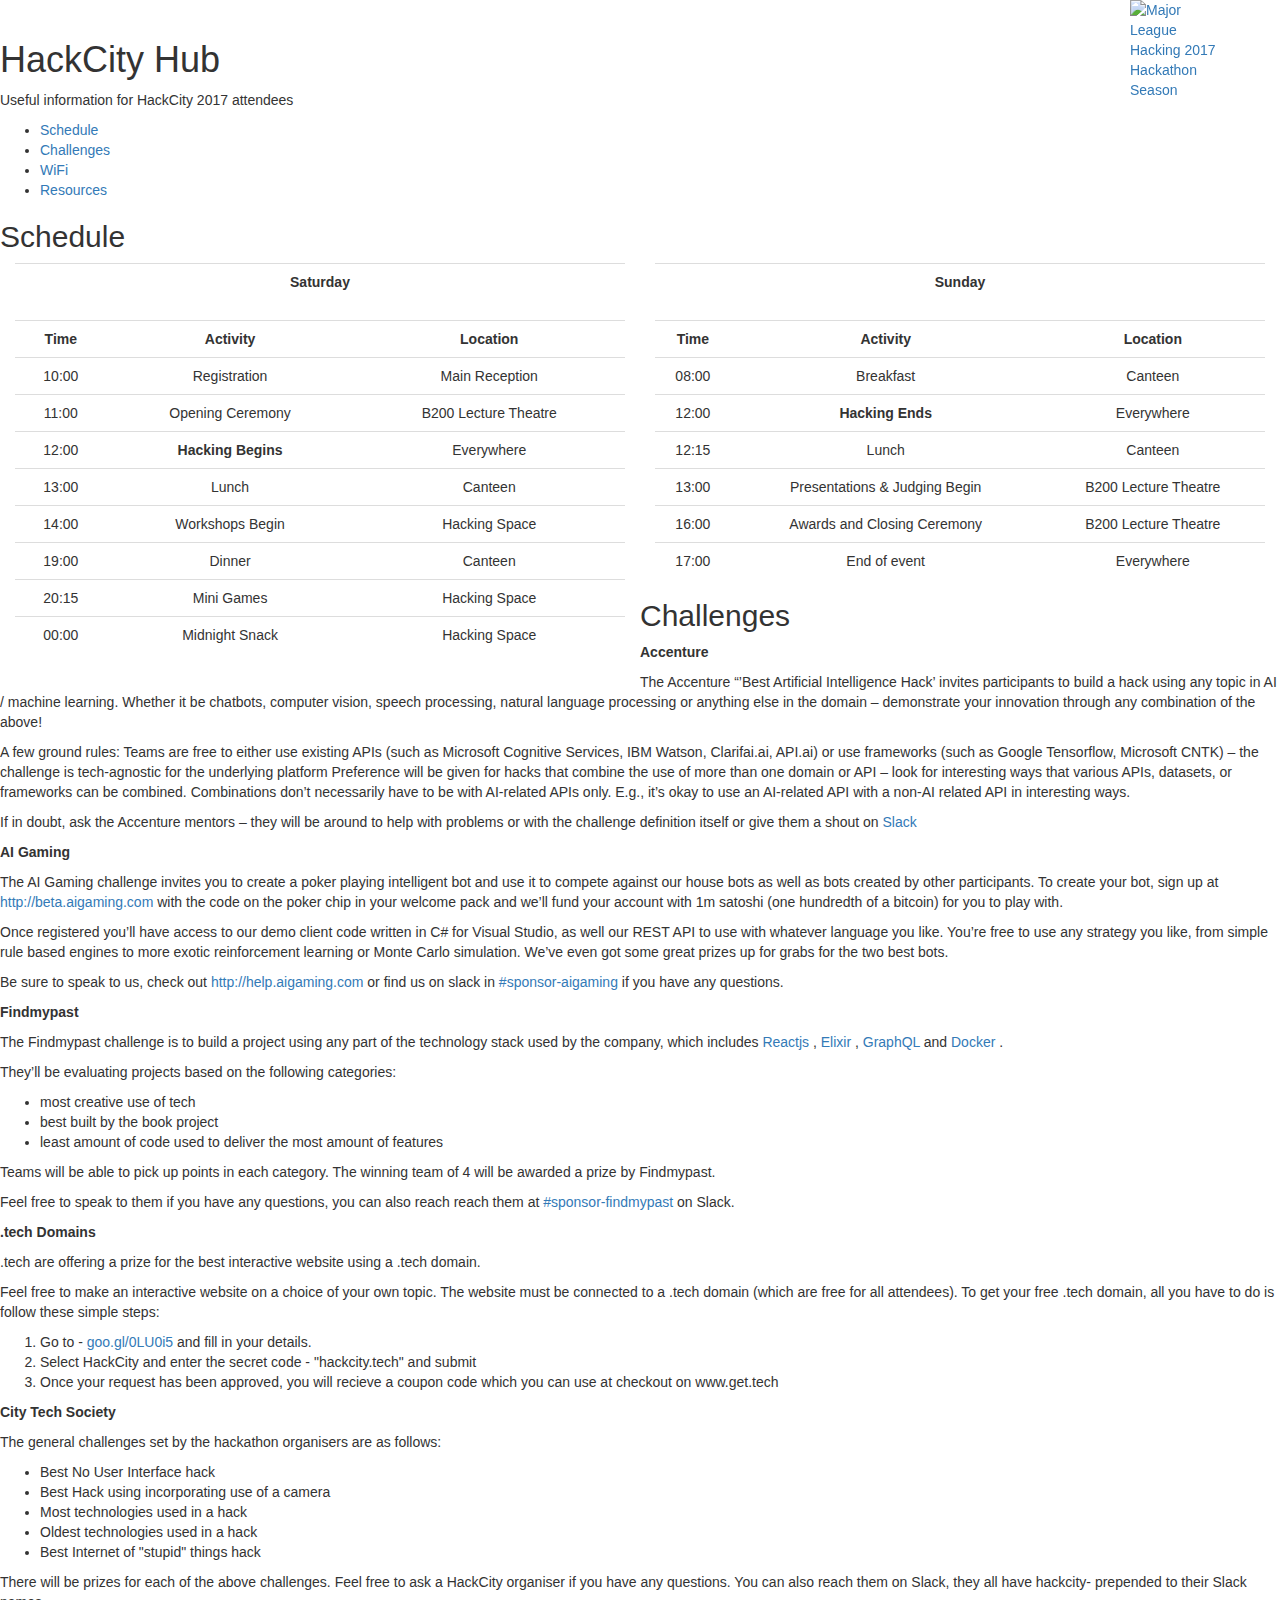
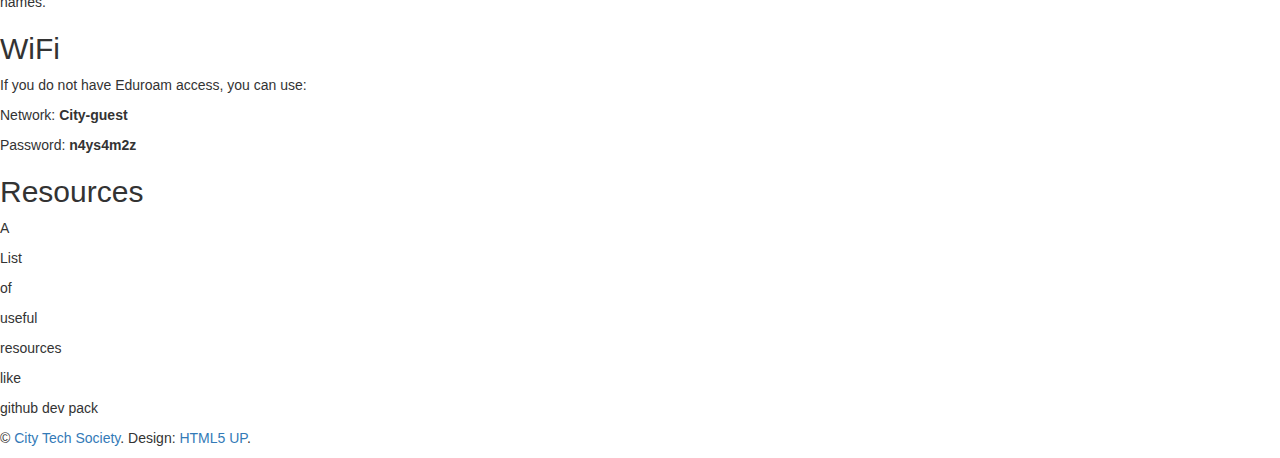
==== hub/index.html @ 6477b4df "Added Challenges." ====
<!DOCTYPE HTML>
<!--
	Stellar by HTML5 UP
	html5up.net | @ajlkn
	Free for personal and commercial use under the CCA 3.0 license (html5up.net/license)
-->
<html>
	<head>
		<title>Hub | HackCity 2017</title>
		<meta charset="utf-8" />
		<meta name="viewport" content="width=device-width, initial-scale=1" />

		<link rel="stylesheet" href="https://maxcdn.bootstrapcdn.com/bootstrap/3.3.7/css/bootstrap.min.css" integrity="sha384-BVYiiSIFeK1dGmJRAkycuHAHRg32OmUcww7on3RYdg4Va+PmSTsz/K68vbdEjh4u" crossorigin="anonymous">
		<script src="https://maxcdn.bootstrapcdn.com/bootstrap/3.3.7/js/bootstrap.min.js" integrity="sha384-Tc5IQib027qvyjSMfHjOMaLkfuWVxZxUPnCJA7l2mCWNIpG9mGCD8wGNIcPD7Txa" crossorigin="anonymous"></script>

		<!--[if lte IE 8]><script src="assets/js/ie/html5shiv.js"></script><![endif]-->
		<link rel="stylesheet" href="assets/css/main.css" />
		<!--[if lte IE 9]><link rel="stylesheet" href="assets/css/ie9.css" /><![endif]-->
		<!--[if lte IE 8]><link rel="stylesheet" href="assets/css/ie8.css" /><![endif]-->
		<!-- Latest compiled and minified CSS -->
</head>
	<body>
		<a id="mlh-trust-badge" style="display:block;max-width:100px;min-width:60px;position:fixed;right:50px;top:0;width:10%;z-index:10000" href="https://mlh.io/seasons/eu-2017/events?utm_source=eu-2017&utm_medium=TrustBadge&utm_campaign=eu-2017&utm_content=white" target="_blank"><img src="https://s3.amazonaws.com/logged-assets/trust-badge/2017/white.svg" alt="Major League Hacking 2017 Hackathon Season" style="width:100%"></a>
		<!-- Wrapper -->
			<div id="wrapper">

				<!-- Header -->
					<header id="header" class="alt">
						<span class="logo"><img style="width:150px;" src="images/hcLogo.png" alt="" /></span>
						<h1>HackCity Hub</h1>
						<p> Useful information for HackCity 2017 attendees </p>
					</header>

				<!-- Nav -->
					<nav id="nav">
						<ul>
							<li><a href="#schedule" class="active">Schedule</a></li>
							<li><a href="#challenges">Challenges</a></li>
							<li><a href="#wifi">WiFi</a></li>
							<li><a href="#resources">Resources</a></li>
						</ul>
					</nav>

				<!-- Main -->
					<div id="main">
						<!-- Introduction -->
							<section id="schedule" class="main special">
								<div class="spotlight">
									<div class="content">
										<header class="major">
											<h2>Schedule</h2>
										</header>

										<div class="">
											<div class="col-md-6 text-center">
												<table class="table">
													<tr>
														<th class="text-center"> Saturday </th>
													</tr>
												</table>
												<table class="table">
													<tr>
														<td><strong>Time</strong</td>
														<td><strong>Activity</strong></td>
														<td><strong>Location</strong></td>
													</tr>
													<tr>
														<td>10:00</td>
														<td>Registration</td>
														<td>Main Reception </td>
													</tr>
													<tr>
														<td>11:00</td>
														<td>Opening Ceremony</td>
														<td>B200 Lecture Theatre</td>
													</tr>
													<tr>
														<td>12:00</td>
														<td><strong>Hacking Begins</strong></td>
														<td>Everywhere</td>
													</tr>
													<tr>
														<td>13:00</td>
														<td>Lunch</td>
														<td>Canteen</td>
													</tr>
													<tr>
														<td>14:00</td>
														<td>Workshops Begin</td>
														<td>Hacking Space</td>
													</tr>
													<tr>
														<td>19:00</td>
														<td>Dinner</td>
														<td>Canteen</td>
													</tr>
													<tr>
														<td>20:15</td>
														<td>Mini Games</td>
														<td>Hacking Space</td>
													</tr>
													<tr>
														<td>00:00</td>
														<td>Midnight Snack</td>
														<td>Hacking Space</td>
													</tr>
												</table>
											</div>
											<div class="col-md-6 text-center">
												<table class="table">
													<tr>
														<th class="text-center"> Sunday </th>
													</tr>
												</table>
												<table class="table">
													<tr>
														<td><strong>Time</strong</td>
														<td><strong>Activity</strong></td>
														<td><strong>Location</strong></td>
													</tr>
													<tr>
														<td>08:00</td>
														<td>Breakfast</td>
														<td>Canteen</td>
													</tr>
													<tr>
														<td>12:00</td>
														<td><b>Hacking Ends</b></td>
														<td>Everywhere</td>
													</tr>
													<tr>
														<td>12:15</td>
														<td>Lunch</td>
														<td>Canteen</td>
													</tr>
													<tr>
														<td>13:00</td>
														<td>Presentations & Judging Begin</td>
														<td>B200 Lecture Theatre</td>
													</tr>
													<tr>
														<td>16:00</td>
														<td>Awards and Closing Ceremony</td>
														<td>B200 Lecture Theatre</td>
													</tr>
													<tr>
														<td>17:00</td>
														<td>End of event</td>
														<td>Everywhere</td>
													</tr>
												</table>
											</div>
										</div>
									</div>
								</div>
							</section>


							<section id="challenges" class="main special">
								<header class="major">
									<h2>Challenges</h2>

									<p style="text-align:left"> <b>Accenture</b></p>
									<p style="text-align:left"> The Accenture “’Best Artificial Intelligence Hack’ invites participants to build a hack using any topic in
										AI / machine learning. Whether it be chatbots, computer vision, speech processing, natural language processing or anything else in the domain
										– demonstrate your innovation through any combination of the above!</p>
									<p style="text-align:left"> A few ground rules: Teams are free to either use existing APIs (such as Microsoft Cognitive Services, IBM Watson, Clarifai.ai, API.ai)
									or use frameworks (such as Google Tensorflow, Microsoft CNTK) – the challenge is tech-agnostic for the underlying platform
									Preference will be given for hacks that combine the use of more than one domain or API – look for interesting ways that various APIs, datasets, or frameworks can be combined.
									Combinations don’t necessarily have to be with AI-related APIs only. E.g., it’s okay to use an AI-related API with a non-AI related API in interesting ways.</p>
									<p style="text-align:left"> If in doubt, ask the Accenture mentors – they will be around to help with problems or with the challenge definition itself
									or give them a shout on <a href="https://hackcity17.slack.com/messages/sponsor-accenture" target="_blank"> Slack </a> </p>

									<p style="text-align:left"> <b>AI Gaming</b></p>
									<p style="text-align:left"> The AI Gaming challenge invites you to create a poker playing intelligent bot and use it to compete against our house bots as
										well as bots created by other participants. To create your bot, sign up at <a href="http://beta.aigaming.com" target="_blank"> http://beta.aigaming.com </a> with
										the code on the poker chip in your welcome pack and we’ll fund your account with 1m satoshi (one hundredth of a bitcoin) for you to play with. </p>
									<p style="text-align:left"> Once registered you’ll have access to our demo client code written in C# for Visual Studio, as well our REST API to use with whatever
										language you like. You’re free to use any strategy you like, from simple rule based engines to more exotic reinforcement learning or Monte Carlo simulation.
										We’ve even got some great prizes up for grabs for the two best bots.</p>
									<p style="text-align:left"> Be sure to speak to us, check out <a href="http://help.aigaming.com" target="_blank"> http://help.aigaming.com </a> or find us on slack
										in <a href="https://hackcity17.slack.com/messages/sponsor-aigaming" target="_blank"> #sponsor-aigaming </a> if you have any questions.</p>



									<p style="text-align:left"> <b>Findmypast</b></p>
									<p style="text-align:left"> The Findmypast challenge is to build a project using any part of the technology stack used by the company, which includes
										 <a href="https://facebook.github.io/react/" target="_blank"> Reactjs </a>, <a href="http://elixir-lang.org/" target="_blank"> Elixir </a>,
										 <a href="http://graphql.org/" target="_blank"> GraphQL </a> and <a href="https://www.docker.com/" target="_blank"> Docker </a>.</p>
								 	<p style="text-align:left"> They’ll be evaluating projects based on the following categories:
										<ul>
											<li style="text-align:left"> most creative use of tech </li>
											<li style="text-align:left"> best built by the book project </li>
											<li style="text-align:left"> least amount of code used to deliver the most amount of features </li>
										</ul>
									</p>
									<p style="text-align:left"> Teams will be able to pick up points in each category. The winning team of 4 will be awarded a prize by Findmypast.</p>
									<p style="text-align:left"> Feel free to speak to them if you have any questions, you can also reach reach them at
										<a href="https://hackcity17.slack.com/messages/sponsor-findmypast" target="_blank"> #sponsor-findmypast</a> on Slack. </p>


									<p style="text-align:left"> <b>.tech Domains</b></p>
									<p style="text-align:left"> .tech are offering a prize for the best interactive website using a .tech domain. </p>
									<p style="text-align:left"> Feel free to make an interactive website on a choice of your own topic. The website must be connected to a
										.tech domain (which are free for all attendees). To get your free .tech domain, all you have to do is follow these simple steps: </p>
									<p>
										<ol>
											<li style="text-align:left"> Go to - <a href="https://goo.gl/0LU0i5" target="_blank"> goo.gl/0LU0i5 </a> and fill in your details. </li>
											<li style="text-align:left"> Select HackCity and enter the secret code - "hackcity.tech" and submit </li>
											<li style="text-align:left"> Once your request has been approved, you will recieve a coupon code which you can use at checkout on www.get.tech </li>
										</ol>
									</p>

									<p style="text-align:left"> <b>City Tech Society</b></p>
									<p style="text-align:left"> The general challenges set by the hackathon organisers are as follows:</p>
									<ul>
									<li style="text-align:left"> Best No User Interface hack</li>
									<li style="text-align:left"> Best Hack using incorporating use of a camera </li>
									<li style="text-align:left"> Most technologies used in a hack </li>
									<li style="text-align:left"> Oldest technologies used in a hack </li>
									<li style="text-align:left"> Best Internet of "stupid" things hack </li>
								</ul>

								<p style="text-align:left"> There will be prizes for each of the above challenges. Feel free to ask a HackCity organiser if you have any questions. You can also reach them on Slack, they all have hackcity- prepended to their Slack names. </p>
								</header>
							</section>

							<section id="wifi" class="main special">
								<header class="major">
									<h2>WiFi</h2>
									<p> If you do not have Eduroam access, you can use:</p>
									<p> Network: <b>City-guest</b> </p>
									<p> Password: <b>n4ys4m2z</b> </p>

							</section>

							<section id="resources" class="main special">
								<header class="major">
									<h2>Resources</h2>
									<p> A </p>
									<p> List </p>
									<p> of </p>
									<p> useful </p>
									<p> resources </p>
									<p> like </p>
									<p> github dev pack </p>
							</section>


							<!-- Sponsors Section -->
								<!-- <section id="sponsors" class="main special" style="background-color:#2E85C6">
									<header class="major">
										<h2 style="color:white">Sponsors</h2>
									</header>
									<div class="row">
										<div class="col-md-6 col-md-offset-3">
											<span class="image fit"><img src="images/sponsors/accenture-w.png" alt="" /></span>
										</div>
									</div>

									<div class="row">
										<div class="col-md-4">
											<span class="image fit"><img style="padding-top:20%" src="images/sponsors/fmp-white.png" alt="" /></span>
										</div>
										<div class="col-md-4">
											<span class="image fit"><img src="images/sponsors/gh.svg" alt="" /></span>
										</div>
										<div class="col-md-4">
											<span class="image fit"><img style="padding-top:25%" src="images/sponsors/aigaming.png" alt="" /></span>
										</div>
									</div>

									<div class="row">
										<div class="col-md-3">
											<span class="image fit"><img style="width:350px; height: auto;" src="images/sponsors/starling.png" alt="" /></span>
										</div>
										<div class="col-md-3 col-md-offset-2">
											<span class="image fit"><img style="width:250px; height: auto; margin-left:-50px;" src="images/sponsors/resinio.png" alt="" /></span>
										</div>
										<div class="col-md-3">
											<span class="image fit"><img style="width:200px; height: auto;" src="images/sponsors/tech.png" alt="" /></span>
										</div>
									</div>

									<div class="row">
										<div class="col-md-4 col-md-offset-2">
											<span class="image fit"><img style="width:150px; height: auto; margin-left:80px;" src="images/sponsors/compsci.png" alt="" /></span>
										</div>
										<div class="col-md-4">
											<span class="image fit"><img style="width:200px; height: auto; margin-left:50px;" src="images/sponsors/mlh.svg" alt="" /></span>
										</div>
									</div>
									<p style="color:white"> Interested in Sponsoring? Contact us. </p>

								</section> -->

					</div>

				<!-- Footer -->
					<footer id="footer" class="center">
						<p class="copyright">&copy; <a href="https://cityuni.tech" target="_blank"> City Tech Society</a>. Design: <a href="https://html5up.net">HTML5 UP</a>.</p>
					</footer>

			</div>

		<!-- Scripts -->
			<script src="assets/js/jquery.min.js"></script>
			<script src="assets/js/jquery.scrollex.min.js"></script>
			<script src="assets/js/jquery.scrolly.min.js"></script>
			<script src="assets/js/skel.min.js"></script>
			<script src="assets/js/util.js"></script>
			<!--[if lte IE 8]><script src="assets/js/ie/respond.min.js"></script><![endif]-->
			<script src="assets/js/main.js"></script>

	</body>
</html>
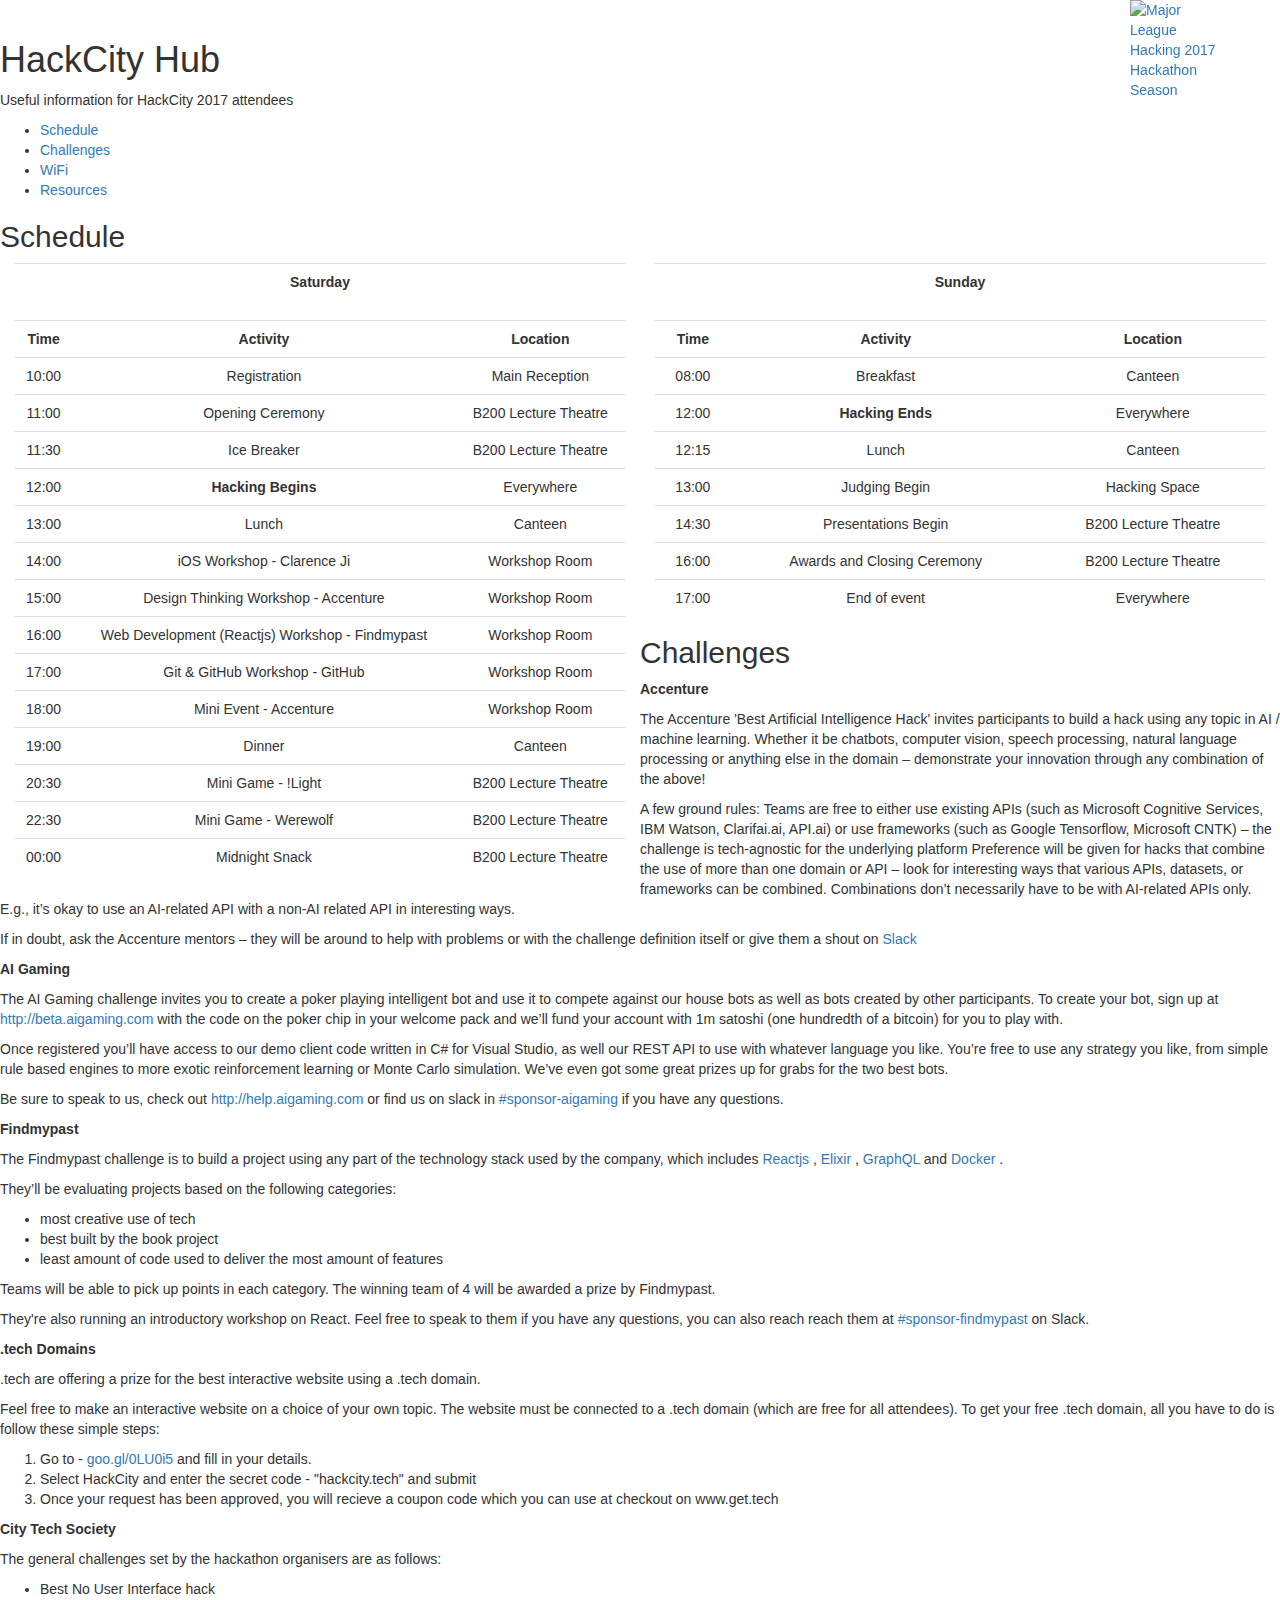
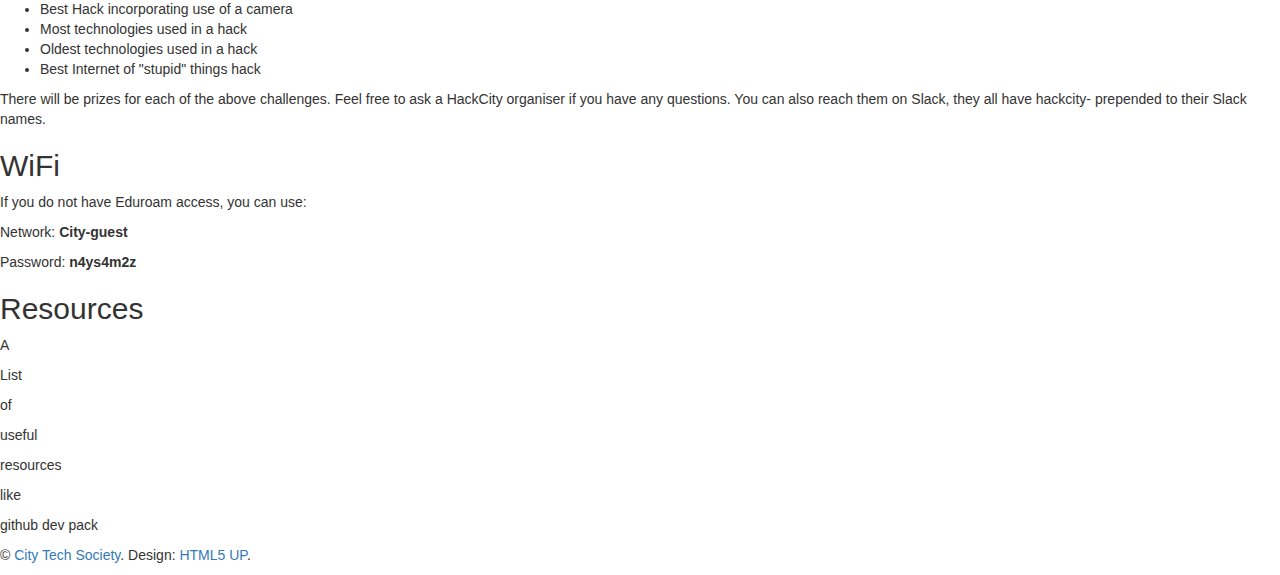
==== commit 359bef64: "Updated hub schedule." ====
--- a/hub/index.html
+++ b/hub/index.html
@@ -75,6 +75,11 @@
 														<td>B200 Lecture Theatre</td>
 													</tr>
 													<tr>
+														<td>11:30</td>
+														<td>Ice Breaker</td>
+														<td>B200 Lecture Theatre</td>
+													</tr>
+													<tr>
 														<td>12:00</td>
 														<td><strong>Hacking Begins</strong></td>
 														<td>Everywhere</td>
@@ -86,8 +91,28 @@
 													</tr>
 													<tr>
 														<td>14:00</td>
-														<td>Workshops Begin</td>
-														<td>Hacking Space</td>
+														<td>iOS Workshop - Clarence Ji</td>
+														<td>Workshop Room</td>
+													</tr>
+													<tr>
+														<td>15:00</td>
+														<td>Design Thinking Workshop - Accenture</td>
+														<td>Workshop Room</td>
+													</tr>
+													<tr>
+														<td>16:00</td>
+														<td>Web Development (Reactjs) Workshop - Findmypast</td>
+														<td>Workshop Room</td>
+													</tr>
+													<tr>
+														<td>17:00</td>
+														<td>Git & GitHub Workshop - GitHub</td>
+														<td>Workshop Room</td>
+													</tr>
+													<tr>
+														<td>18:00</td>
+														<td>Mini Event - Accenture</td>
+														<td>Workshop Room</td>
 													</tr>
 													<tr>
 														<td>19:00</td>
@@ -95,14 +120,19 @@
 														<td>Canteen</td>
 													</tr>
 													<tr>
-														<td>20:15</td>
-														<td>Mini Games</td>
-														<td>Hacking Space</td>
+														<td>20:30</td>
+														<td>Mini Game - !Light</td>
+														<td>B200 Lecture Theatre</td>
+													</tr>
+													<tr>
+														<td>22:30</td>
+														<td>Mini Game - Werewolf</td>
+														<td>B200 Lecture Theatre</td>
 													</tr>
 													<tr>
 														<td>00:00</td>
 														<td>Midnight Snack</td>
-														<td>Hacking Space</td>
+														<td>B200 Lecture Theatre</td>
 													</tr>
 												</table>
 											</div>
@@ -135,7 +165,12 @@
 													</tr>
 													<tr>
 														<td>13:00</td>
-														<td>Presentations & Judging Begin</td>
+														<td>Judging Begin</td>
+														<td>Hacking Space</td>
+													</tr>
+													<tr>
+														<td>14:30</td>
+														<td>Presentations Begin</td>
 														<td>B200 Lecture Theatre</td>
 													</tr>
 													<tr>
@@ -161,7 +196,7 @@
 									<h2>Challenges</h2>
 
 									<p style="text-align:left"> <b>Accenture</b></p>
-									<p style="text-align:left"> The Accenture “’Best Artificial Intelligence Hack’ invites participants to build a hack using any topic in
+									<p style="text-align:left"> The Accenture 'Best Artificial Intelligence Hack' invites participants to build a hack using any topic in
 										AI / machine learning. Whether it be chatbots, computer vision, speech processing, natural language processing or anything else in the domain
 										– demonstrate your innovation through any combination of the above!</p>
 									<p style="text-align:left"> A few ground rules: Teams are free to either use existing APIs (such as Microsoft Cognitive Services, IBM Watson, Clarifai.ai, API.ai)
@@ -195,7 +230,7 @@
 										</ul>
 									</p>
 									<p style="text-align:left"> Teams will be able to pick up points in each category. The winning team of 4 will be awarded a prize by Findmypast.</p>
-									<p style="text-align:left"> Feel free to speak to them if you have any questions, you can also reach reach them at
+									<p style="text-align:left"> They're also running an introductory workshop on React. Feel free to speak to them if you have any questions, you can also reach reach them at
 										<a href="https://hackcity17.slack.com/messages/sponsor-findmypast" target="_blank"> #sponsor-findmypast</a> on Slack. </p>
 
 
@@ -215,7 +250,7 @@
 									<p style="text-align:left"> The general challenges set by the hackathon organisers are as follows:</p>
 									<ul>
 									<li style="text-align:left"> Best No User Interface hack</li>
-									<li style="text-align:left"> Best Hack using incorporating use of a camera </li>
+									<li style="text-align:left"> Best Hack incorporating use of a camera </li>
 									<li style="text-align:left"> Most technologies used in a hack </li>
 									<li style="text-align:left"> Oldest technologies used in a hack </li>
 									<li style="text-align:left"> Best Internet of "stupid" things hack </li>
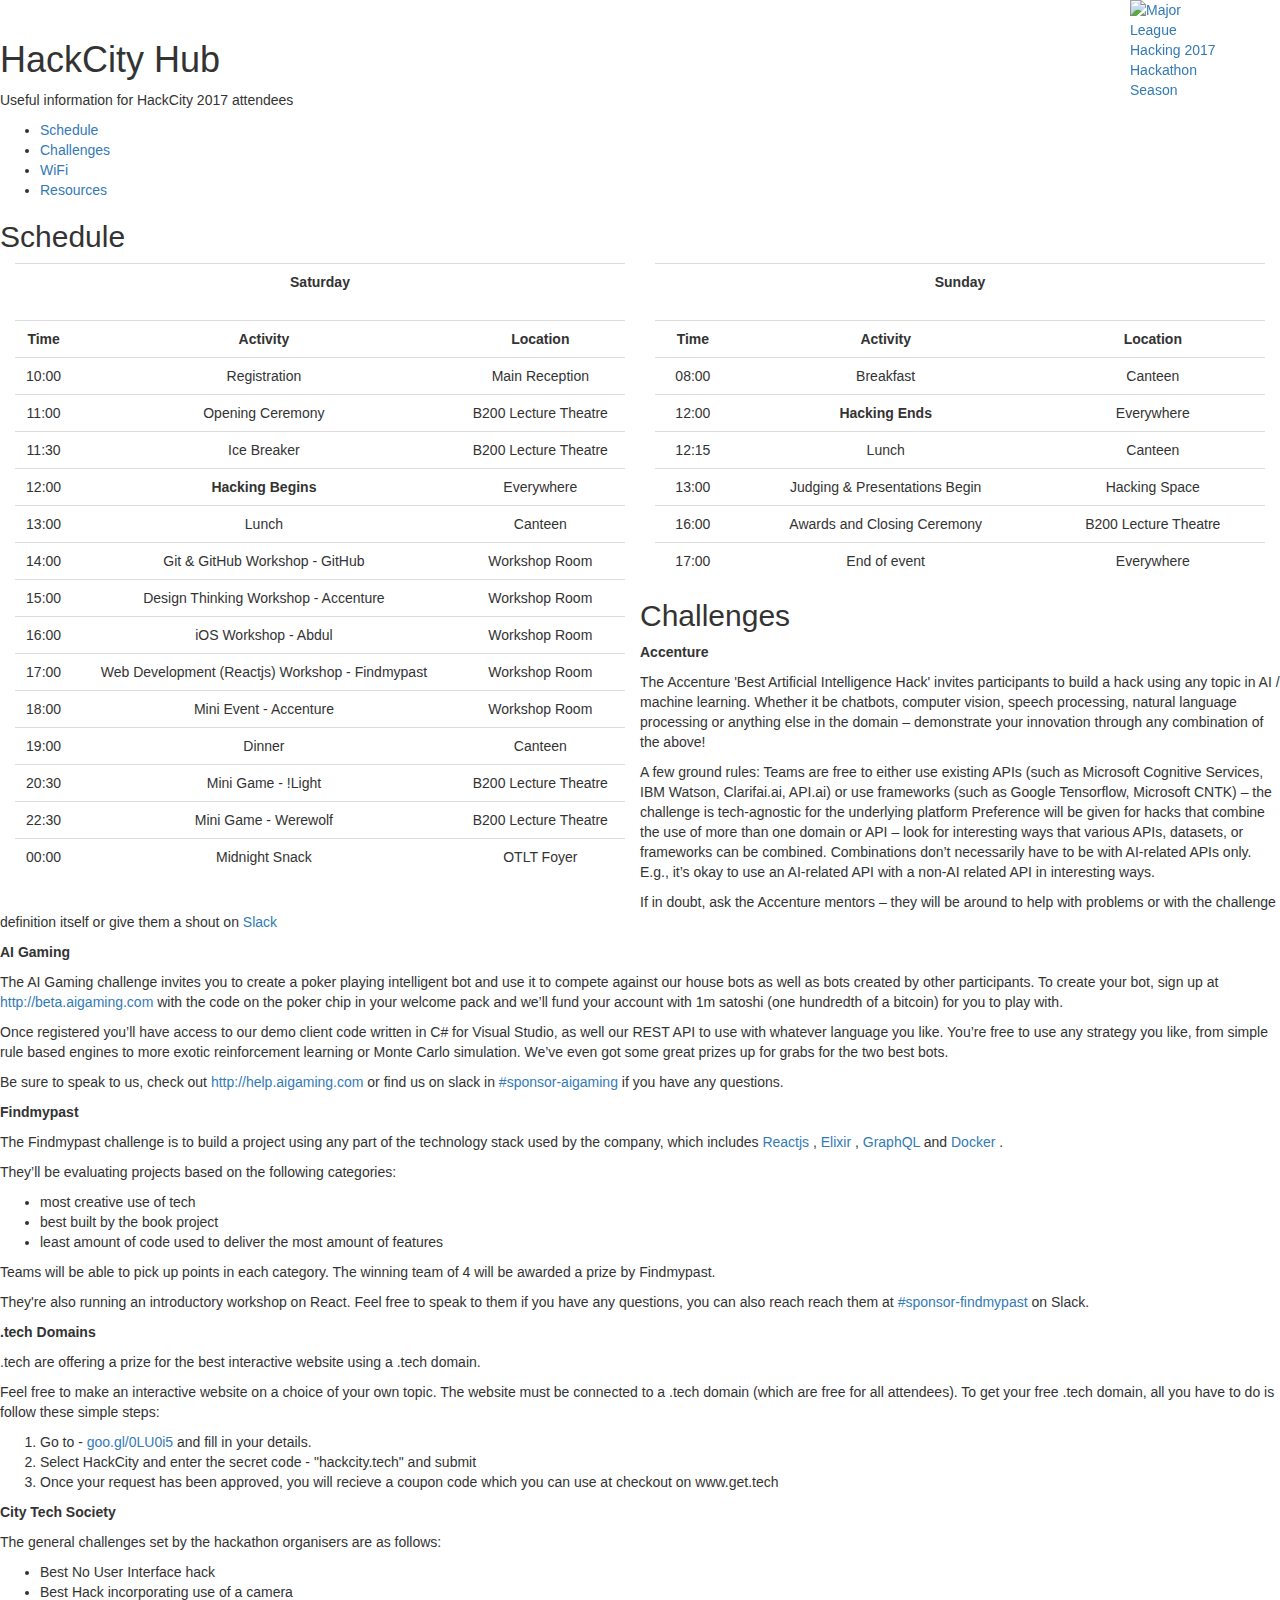
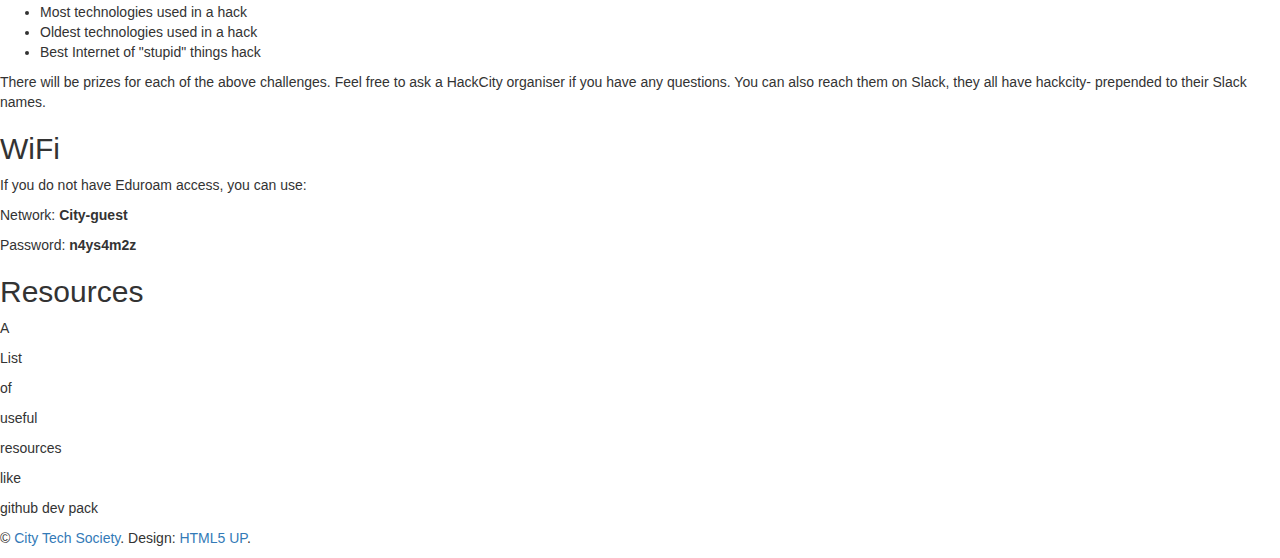
==== commit 2b0c07ad: "swapped workshops." ====
--- a/hub/index.html
+++ b/hub/index.html
@@ -91,7 +91,7 @@
 													</tr>
 													<tr>
 														<td>14:00</td>
-														<td>iOS Workshop - Clarence Ji</td>
+														<td>Git & GitHub Workshop - GitHub</td>
 														<td>Workshop Room</td>
 													</tr>
 													<tr>
@@ -101,12 +101,12 @@
 													</tr>
 													<tr>
 														<td>16:00</td>
+														<td>iOS Workshop - Abdul</td>
+														<td>Workshop Room</td>
+													</tr>
+													<tr>
+														<td>17:00</td>
 														<td>Web Development (Reactjs) Workshop - Findmypast</td>
-														<td>Workshop Room</td>
-													</tr>
-													<tr>
-														<td>17:00</td>
-														<td>Git & GitHub Workshop - GitHub</td>
 														<td>Workshop Room</td>
 													</tr>
 													<tr>
@@ -132,7 +132,7 @@
 													<tr>
 														<td>00:00</td>
 														<td>Midnight Snack</td>
-														<td>B200 Lecture Theatre</td>
+														<td>OTLT Foyer</td>
 													</tr>
 												</table>
 											</div>
@@ -165,13 +165,8 @@
 													</tr>
 													<tr>
 														<td>13:00</td>
-														<td>Judging Begin</td>
+														<td>Judging & Presentations Begin</td>
 														<td>Hacking Space</td>
-													</tr>
-													<tr>
-														<td>14:30</td>
-														<td>Presentations Begin</td>
-														<td>B200 Lecture Theatre</td>
 													</tr>
 													<tr>
 														<td>16:00</td>
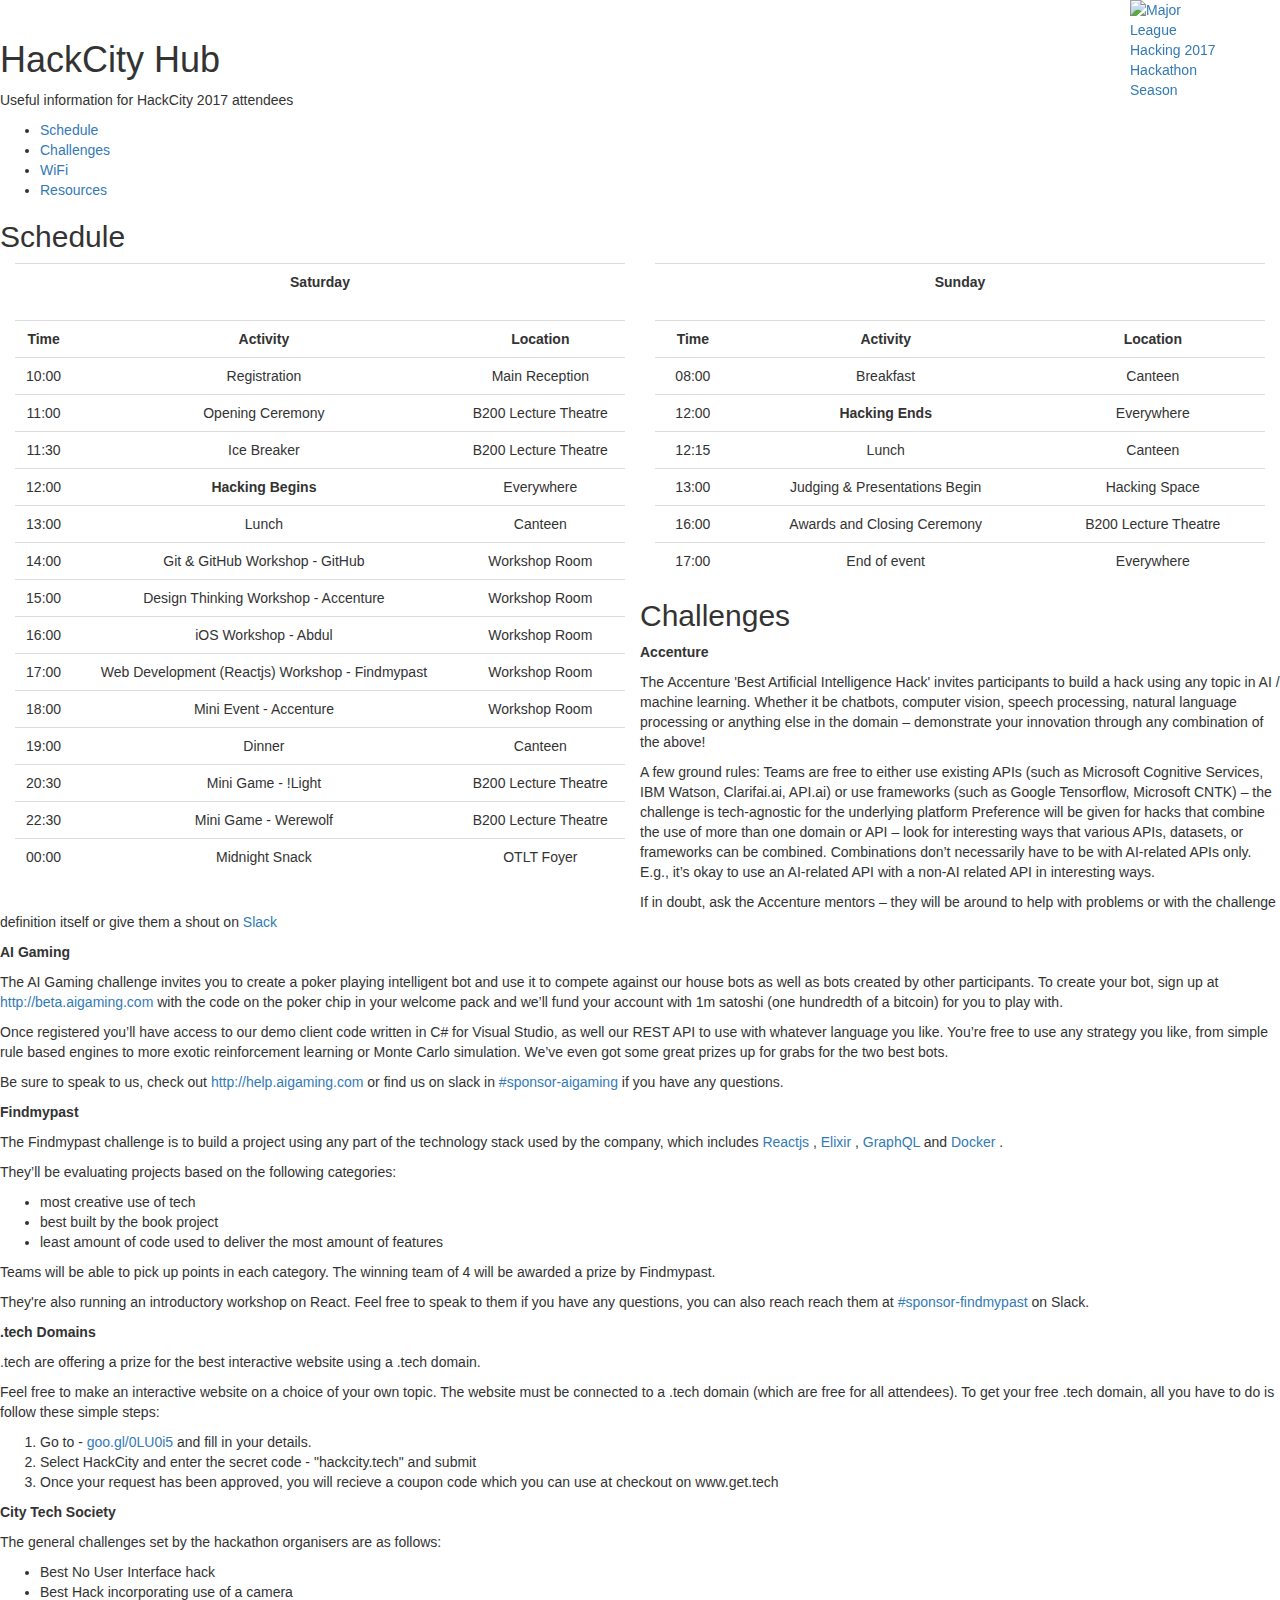
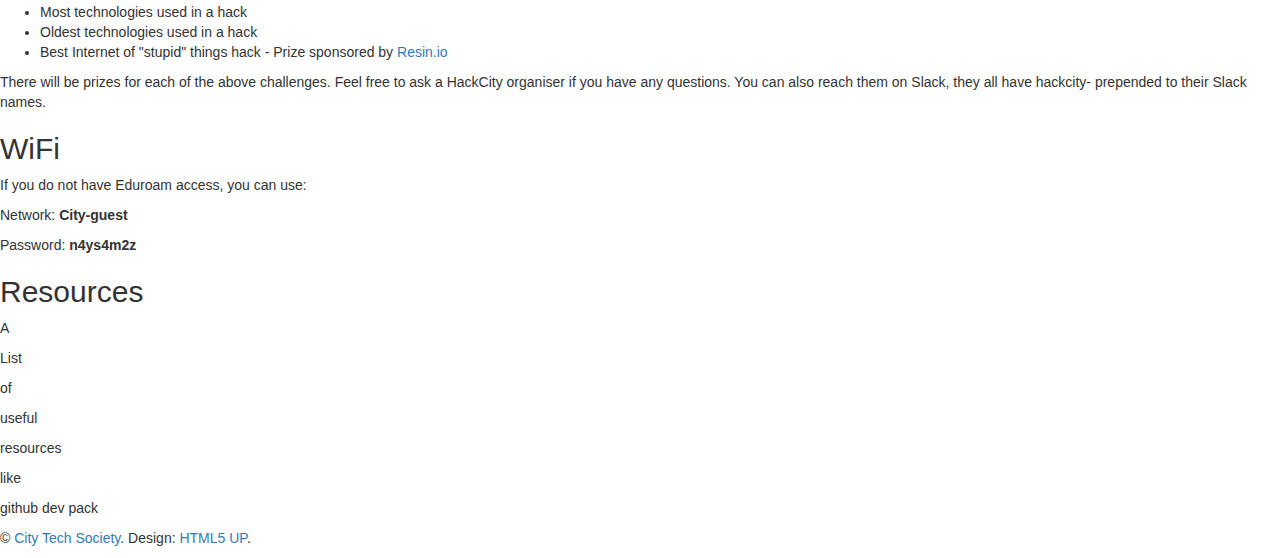
==== commit b968bfdc: "iot prize sponsored by resin." ====
--- a/hub/index.html
+++ b/hub/index.html
@@ -248,7 +248,7 @@
 									<li style="text-align:left"> Best Hack incorporating use of a camera </li>
 									<li style="text-align:left"> Most technologies used in a hack </li>
 									<li style="text-align:left"> Oldest technologies used in a hack </li>
-									<li style="text-align:left"> Best Internet of "stupid" things hack </li>
+									<li style="text-align:left"> Best Internet of "stupid" things hack - Prize sponsored by <a href="https://hackcity17.slack.com/messages/sponsor-resinio" target="_blank">Resin.io</a> </li>
 								</ul>
 
 								<p style="text-align:left"> There will be prizes for each of the above challenges. Feel free to ask a HackCity organiser if you have any questions. You can also reach them on Slack, they all have hackcity- prepended to their Slack names. </p>
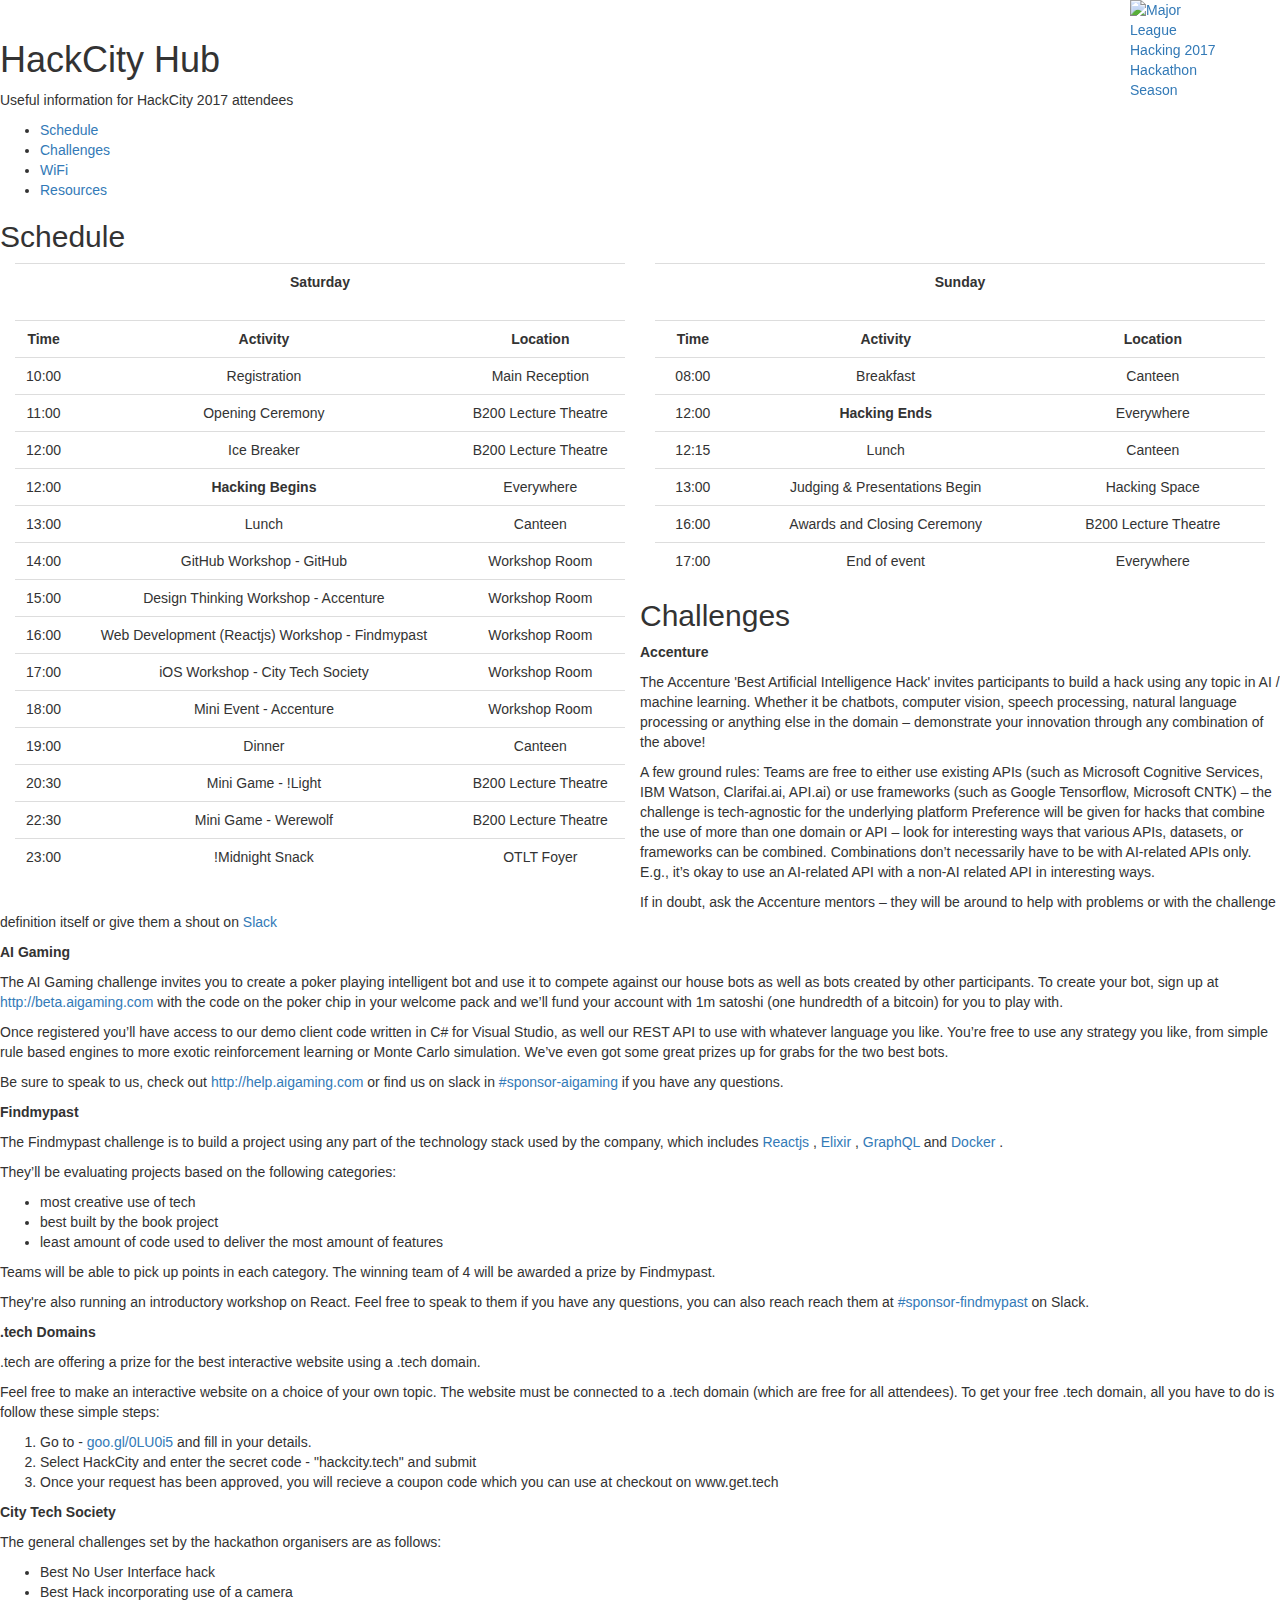
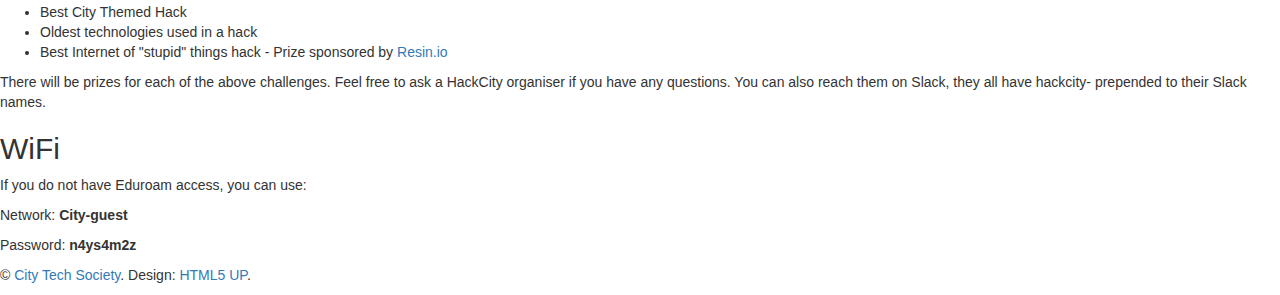
==== commit 3760291e: "Update index.html" ====
--- a/hub/index.html
+++ b/hub/index.html
@@ -75,7 +75,7 @@
 														<td>B200 Lecture Theatre</td>
 													</tr>
 													<tr>
-														<td>11:30</td>
+														<td>12:00</td>
 														<td>Ice Breaker</td>
 														<td>B200 Lecture Theatre</td>
 													</tr>
@@ -91,7 +91,7 @@
 													</tr>
 													<tr>
 														<td>14:00</td>
-														<td>Git & GitHub Workshop - GitHub</td>
+														<td>GitHub Workshop - GitHub</td>
 														<td>Workshop Room</td>
 													</tr>
 													<tr>
@@ -101,12 +101,12 @@
 													</tr>
 													<tr>
 														<td>16:00</td>
-														<td>iOS Workshop - Abdul</td>
+														<td>Web Development (Reactjs) Workshop - Findmypast</td>
 														<td>Workshop Room</td>
 													</tr>
 													<tr>
 														<td>17:00</td>
-														<td>Web Development (Reactjs) Workshop - Findmypast</td>
+														<td>iOS Workshop - City Tech Society</td>
 														<td>Workshop Room</td>
 													</tr>
 													<tr>
@@ -130,8 +130,8 @@
 														<td>B200 Lecture Theatre</td>
 													</tr>
 													<tr>
-														<td>00:00</td>
-														<td>Midnight Snack</td>
+														<td>23:00</td>
+														<td>!Midnight Snack</td>
 														<td>OTLT Foyer</td>
 													</tr>
 												</table>
@@ -246,7 +246,7 @@
 									<ul>
 									<li style="text-align:left"> Best No User Interface hack</li>
 									<li style="text-align:left"> Best Hack incorporating use of a camera </li>
-									<li style="text-align:left"> Most technologies used in a hack </li>
+									<li style="text-align:left"> Best City Themed Hack </li>
 									<li style="text-align:left"> Oldest technologies used in a hack </li>
 									<li style="text-align:left"> Best Internet of "stupid" things hack - Prize sponsored by <a href="https://hackcity17.slack.com/messages/sponsor-resinio" target="_blank">Resin.io</a> </li>
 								</ul>
@@ -264,7 +264,7 @@
 
 							</section>
 
-							<section id="resources" class="main special">
+							<!-- <section id="resources" class="main special">
 								<header class="major">
 									<h2>Resources</h2>
 									<p> A </p>
@@ -274,7 +274,7 @@
 									<p> resources </p>
 									<p> like </p>
 									<p> github dev pack </p>
-							</section>
+							</section> -->
 
 
 							<!-- Sponsors Section -->
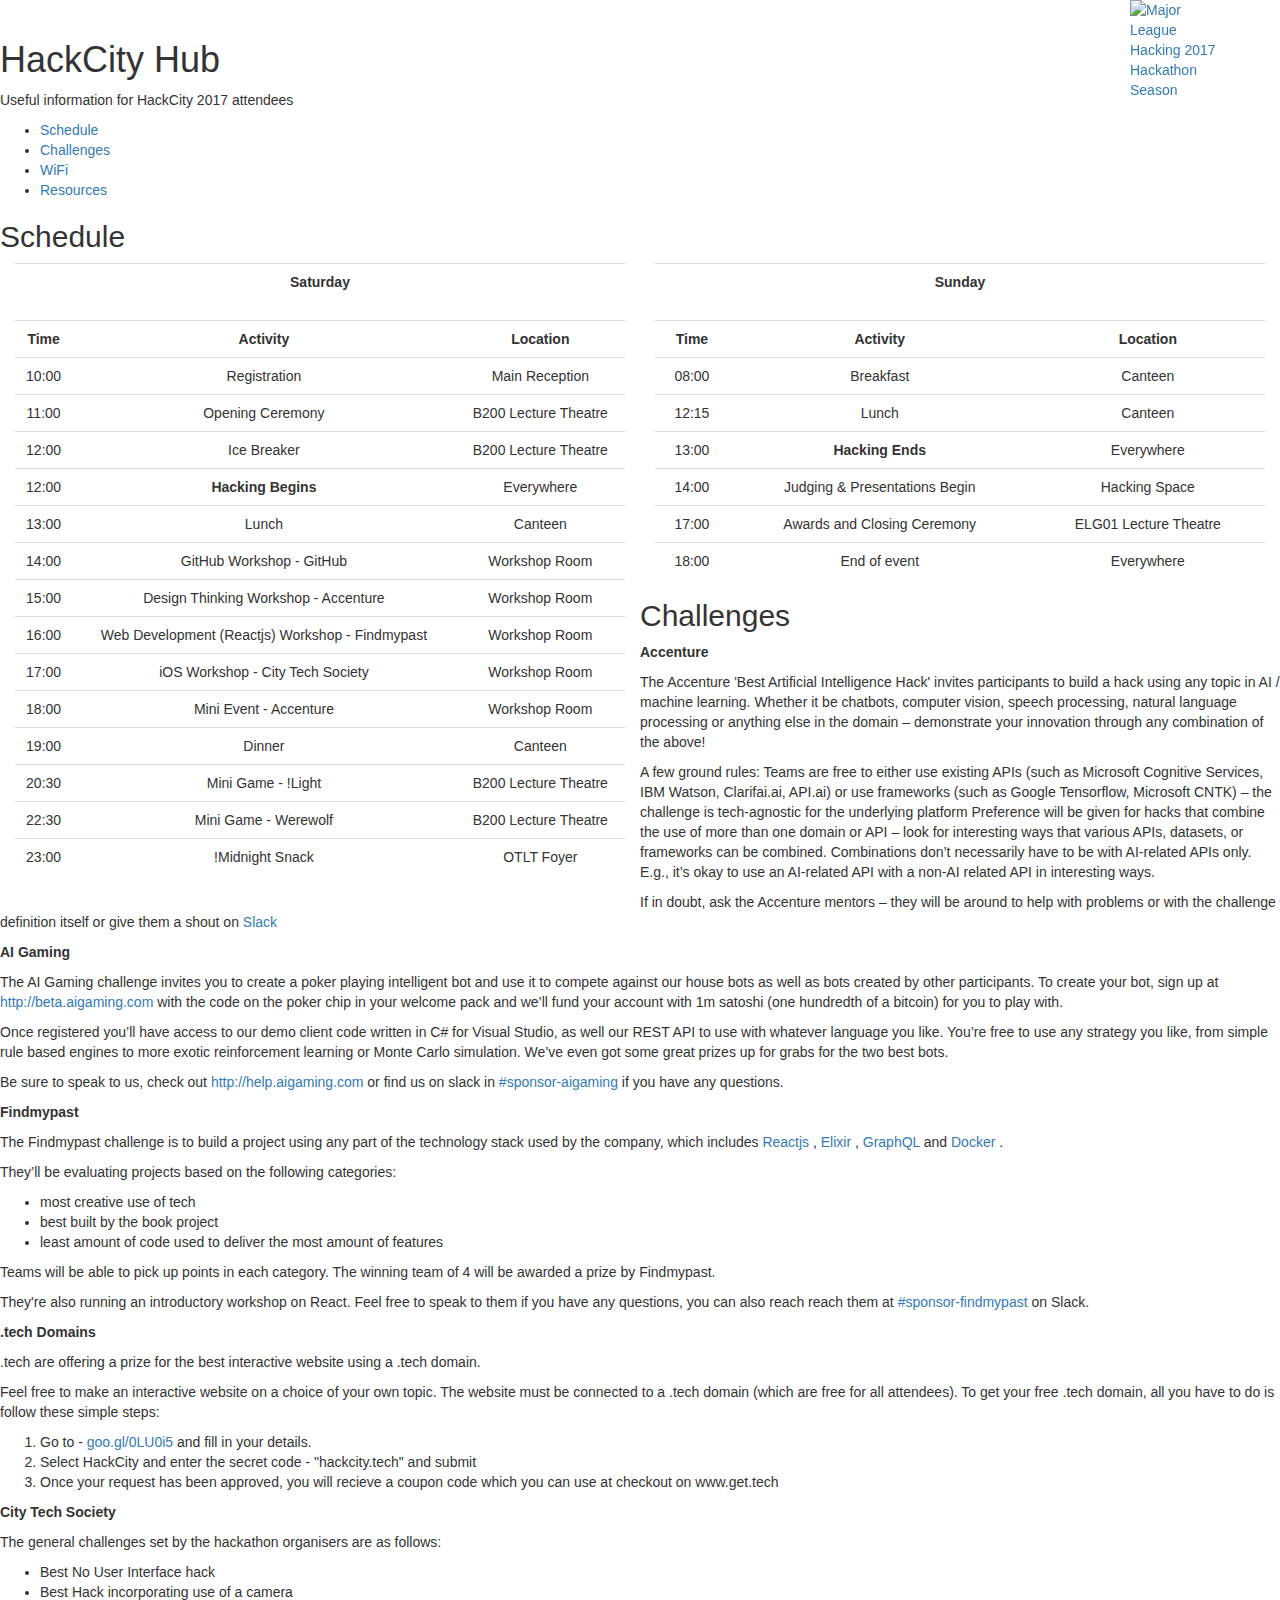
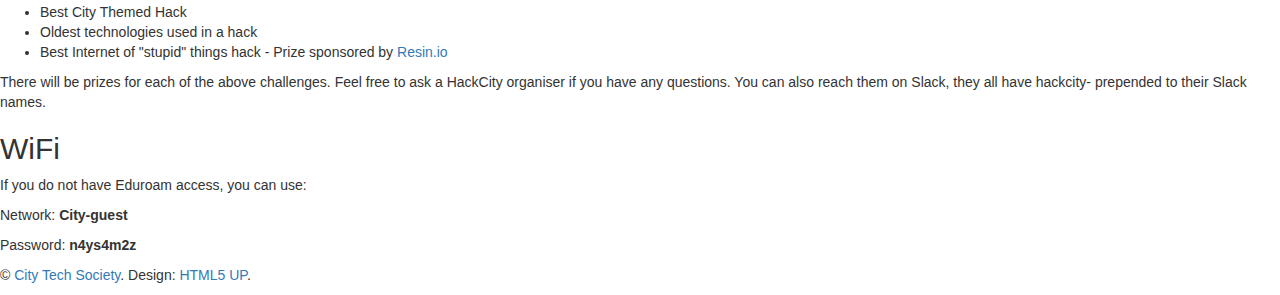
==== commit aaa957b8: "update closing event room." ====
--- a/hub/index.html
+++ b/hub/index.html
@@ -154,27 +154,27 @@
 														<td>Canteen</td>
 													</tr>
 													<tr>
-														<td>12:00</td>
-														<td><b>Hacking Ends</b></td>
-														<td>Everywhere</td>
-													</tr>
-													<tr>
 														<td>12:15</td>
 														<td>Lunch</td>
 														<td>Canteen</td>
 													</tr>
 													<tr>
 														<td>13:00</td>
+														<td><b>Hacking Ends</b></td>
+														<td>Everywhere</td>
+													</tr>
+													<tr>
+														<td>14:00</td>
 														<td>Judging & Presentations Begin</td>
 														<td>Hacking Space</td>
 													</tr>
 													<tr>
-														<td>16:00</td>
+														<td>17:00</td>
 														<td>Awards and Closing Ceremony</td>
-														<td>B200 Lecture Theatre</td>
-													</tr>
-													<tr>
-														<td>17:00</td>
+														<td>ELG01 Lecture Theatre</td>
+													</tr>
+													<tr>
+														<td>18:00</td>
 														<td>End of event</td>
 														<td>Everywhere</td>
 													</tr>
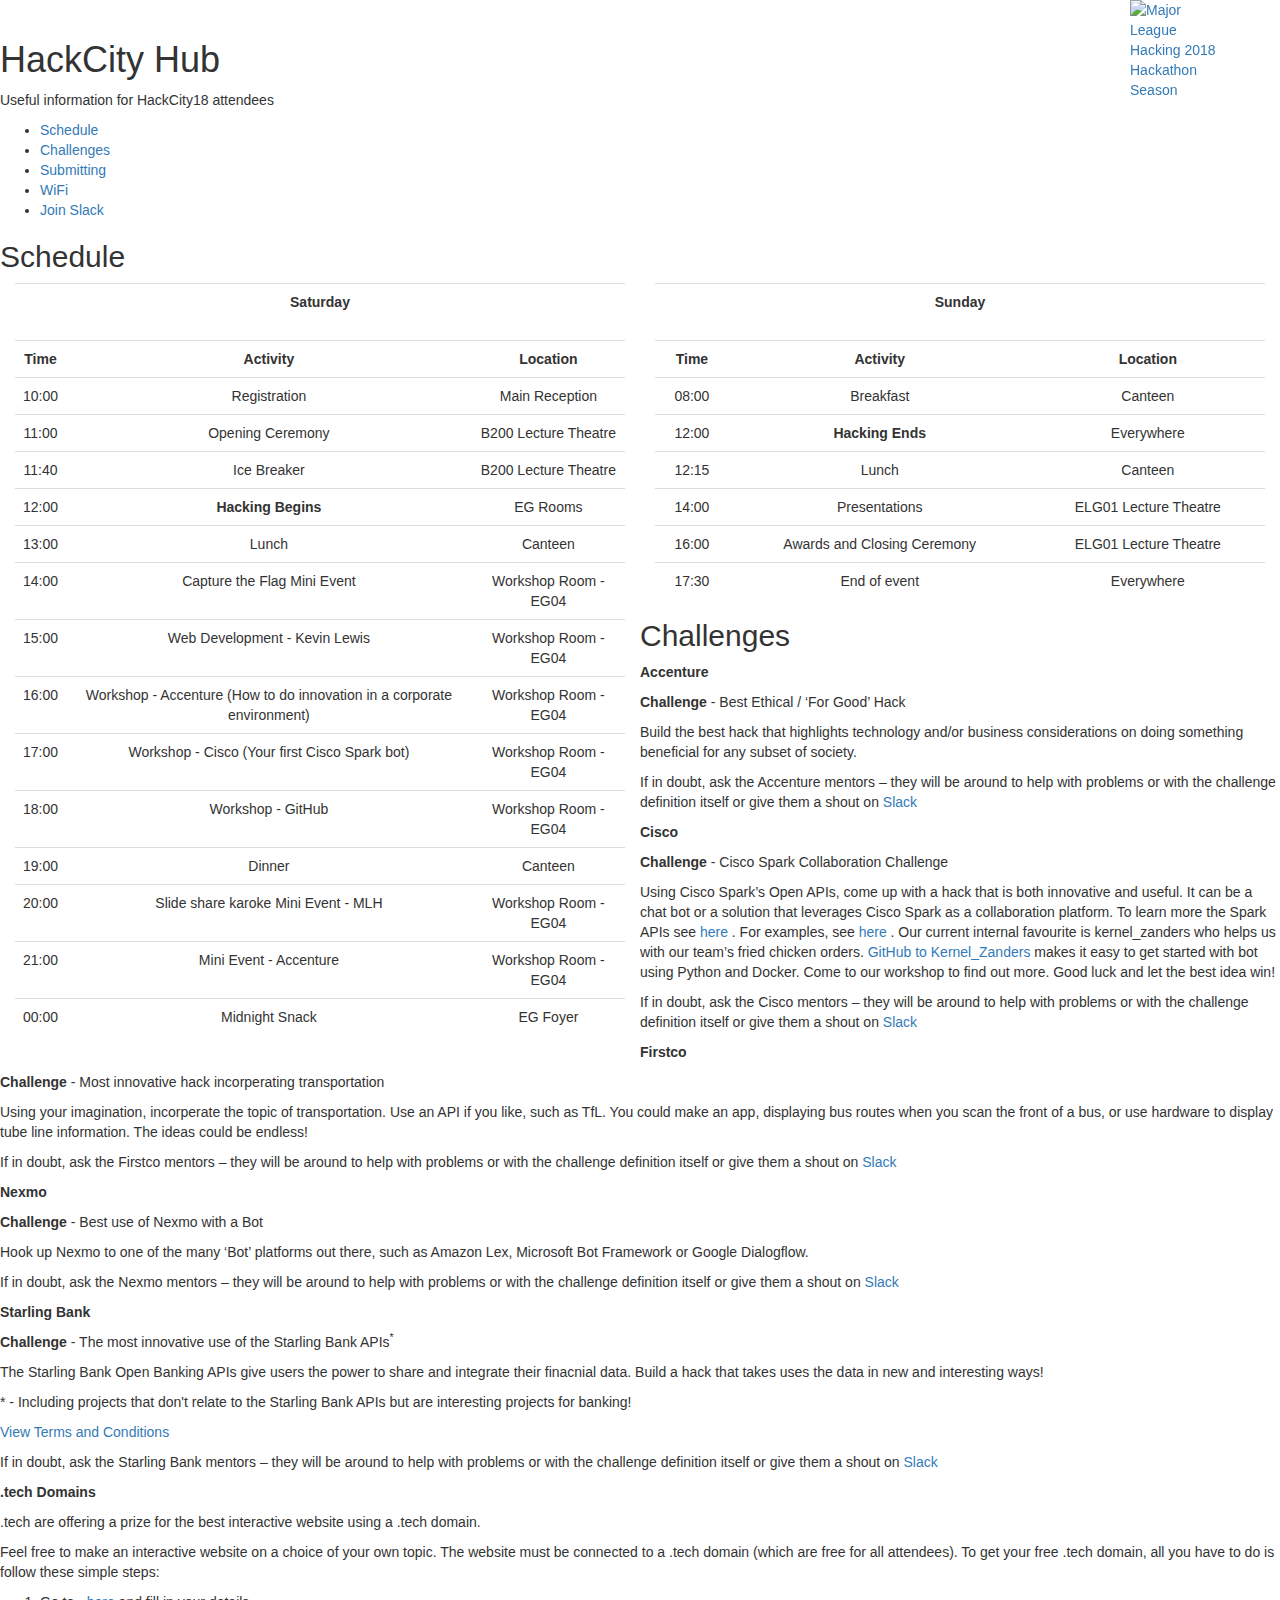
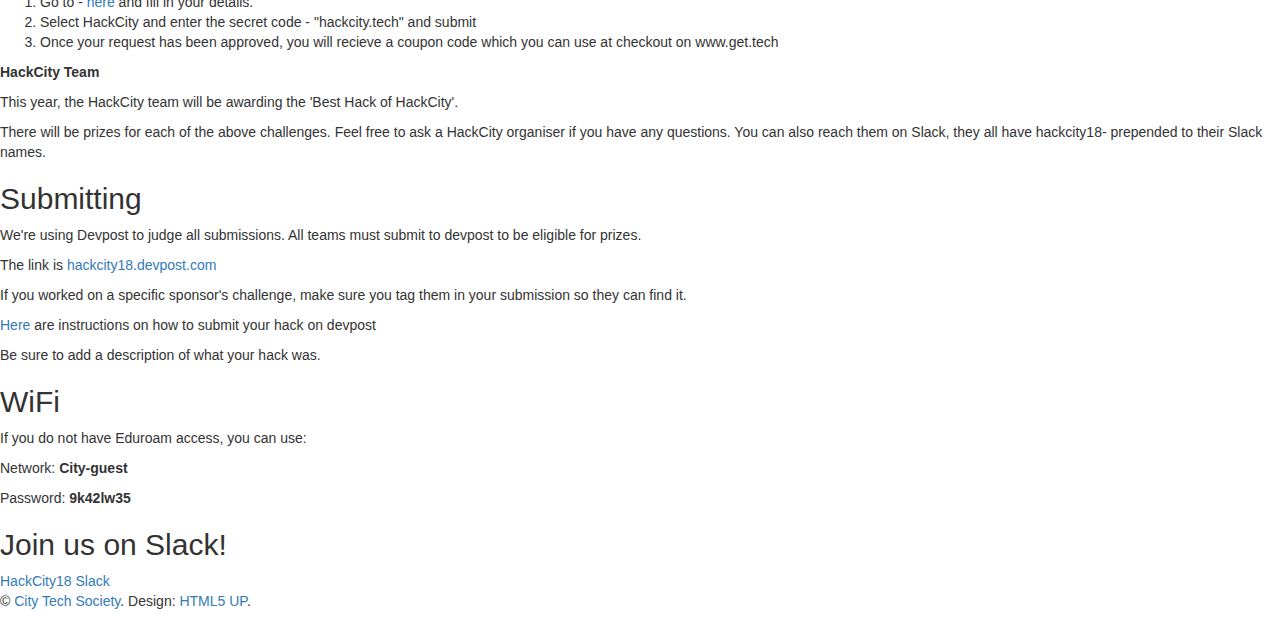
==== commit c07ca170: "New updated schedule" ====
--- a/hub/index.html
+++ b/hub/index.html
@@ -6,7 +6,7 @@
 -->
 <html>
 	<head>
-		<title>Hub | HackCity 2017</title>
+		<title>Hub | HackCity18</title>
 		<meta charset="utf-8" />
 		<meta name="viewport" content="width=device-width, initial-scale=1" />
 
@@ -20,7 +20,7 @@
 		<!-- Latest compiled and minified CSS -->
 </head>
 	<body>
-		<a id="mlh-trust-badge" style="display:block;max-width:100px;min-width:60px;position:fixed;right:50px;top:0;width:10%;z-index:10000" href="https://mlh.io/seasons/eu-2017/events?utm_source=eu-2017&utm_medium=TrustBadge&utm_campaign=eu-2017&utm_content=white" target="_blank"><img src="https://s3.amazonaws.com/logged-assets/trust-badge/2017/white.svg" alt="Major League Hacking 2017 Hackathon Season" style="width:100%"></a>
+		<a id="mlh-trust-badge" style="display:block;max-width:100px;min-width:60px;position:fixed;right:50px;top:0;width:10%;z-index:10000" href="https://mlh.io/seasons/eu-2018/events?utm_source=eu-2018&utm_medium=TrustBadge&utm_campaign=eu-2018&utm_content=white" target="_blank"><img src="https://s3.amazonaws.com/logged-assets/trust-badge/2018/white.svg" alt="Major League Hacking 2018 Hackathon Season" style="width:100%"></a>
 		<!-- Wrapper -->
 			<div id="wrapper">
 
@@ -28,7 +28,7 @@
 					<header id="header" class="alt">
 						<span class="logo"><img style="width:150px;" src="images/hcLogo.png" alt="" /></span>
 						<h1>HackCity Hub</h1>
-						<p> Useful information for HackCity 2017 attendees </p>
+						<p> Useful information for HackCity18 attendees </p>
 					</header>
 
 				<!-- Nav -->
@@ -36,8 +36,9 @@
 						<ul>
 							<li><a href="#schedule" class="active">Schedule</a></li>
 							<li><a href="#challenges">Challenges</a></li>
+							<li><a href="#Submitting">Submitting</a></li>
 							<li><a href="#wifi">WiFi</a></li>
-							<li><a href="#resources">Resources</a></li>
+							<li><a href="#joinslack">Join Slack</a></li>
 						</ul>
 					</nav>
 
@@ -75,14 +76,14 @@
 														<td>B200 Lecture Theatre</td>
 													</tr>
 													<tr>
-														<td>12:00</td>
+														<td>11:40</td>
 														<td>Ice Breaker</td>
 														<td>B200 Lecture Theatre</td>
 													</tr>
 													<tr>
 														<td>12:00</td>
 														<td><strong>Hacking Begins</strong></td>
-														<td>Everywhere</td>
+														<td>EG Rooms</td>
 													</tr>
 													<tr>
 														<td>13:00</td>
@@ -91,28 +92,28 @@
 													</tr>
 													<tr>
 														<td>14:00</td>
-														<td>GitHub Workshop - GitHub</td>
-														<td>Workshop Room</td>
+														<td>Capture the Flag Mini Event</td>
+														<td>Workshop Room - EG04</td>
 													</tr>
 													<tr>
 														<td>15:00</td>
-														<td>Design Thinking Workshop - Accenture</td>
-														<td>Workshop Room</td>
+														<td>Web Development - Kevin Lewis</td>
+														<td>Workshop Room - EG04</td>
 													</tr>
 													<tr>
 														<td>16:00</td>
-														<td>Web Development (Reactjs) Workshop - Findmypast</td>
-														<td>Workshop Room</td>
+														<td>Workshop - Accenture (How to do innovation in a corporate environment)</td>
+														<td>Workshop Room - EG04</td>
 													</tr>
 													<tr>
 														<td>17:00</td>
-														<td>iOS Workshop - City Tech Society</td>
-														<td>Workshop Room</td>
+														<td>Workshop - Cisco (Your first Cisco Spark bot)</td>
+														<td>Workshop Room - EG04</td>
 													</tr>
 													<tr>
 														<td>18:00</td>
-														<td>Mini Event - Accenture</td>
-														<td>Workshop Room</td>
+														<td>Workshop - GitHub</td>
+														<td>Workshop Room - EG04</td>
 													</tr>
 													<tr>
 														<td>19:00</td>
@@ -120,19 +121,19 @@
 														<td>Canteen</td>
 													</tr>
 													<tr>
-														<td>20:30</td>
-														<td>Mini Game - !Light</td>
-														<td>B200 Lecture Theatre</td>
-													</tr>
-													<tr>
-														<td>22:30</td>
-														<td>Mini Game - Werewolf</td>
-														<td>B200 Lecture Theatre</td>
-													</tr>
-													<tr>
-														<td>23:00</td>
-														<td>!Midnight Snack</td>
-														<td>OTLT Foyer</td>
+														<td>20:00</td>
+														<td>Slide share karoke Mini Event - MLH</td>
+														<td>Workshop Room - EG04</td>
+													</tr>
+													<tr>
+														<td>21:00</td>
+														<td>Mini Event - Accenture</td>
+														<td>Workshop Room - EG04</td>
+													</tr>
+													<tr>
+														<td>00:00</td>
+														<td>Midnight Snack</td>
+														<td>EG Foyer</td>
 													</tr>
 												</table>
 											</div>
@@ -154,27 +155,27 @@
 														<td>Canteen</td>
 													</tr>
 													<tr>
+														<td>12:00</td>
+														<td><b>Hacking Ends</b></td>
+														<td>Everywhere</td>
+													</tr>
+													<tr>
 														<td>12:15</td>
 														<td>Lunch</td>
 														<td>Canteen</td>
 													</tr>
 													<tr>
-														<td>13:00</td>
-														<td><b>Hacking Ends</b></td>
-														<td>Everywhere</td>
-													</tr>
-													<tr>
 														<td>14:00</td>
-														<td>Judging & Presentations Begin</td>
-														<td>Hacking Space</td>
-													</tr>
-													<tr>
-														<td>17:00</td>
+														<td>Presentations</td>
+														<td>ELG01 Lecture Theatre</td>
+													</tr>
+													<tr>
+														<td>16:00</td>
 														<td>Awards and Closing Ceremony</td>
 														<td>ELG01 Lecture Theatre</td>
 													</tr>
 													<tr>
-														<td>18:00</td>
+														<td>17:30</td>
 														<td>End of event</td>
 														<td>Everywhere</td>
 													</tr>
@@ -184,49 +185,48 @@
 									</div>
 								</div>
 							</section>
-
 
 							<section id="challenges" class="main special">
 								<header class="major">
 									<h2>Challenges</h2>
 
 									<p style="text-align:left"> <b>Accenture</b></p>
-									<p style="text-align:left"> The Accenture 'Best Artificial Intelligence Hack' invites participants to build a hack using any topic in
-										AI / machine learning. Whether it be chatbots, computer vision, speech processing, natural language processing or anything else in the domain
-										– demonstrate your innovation through any combination of the above!</p>
-									<p style="text-align:left"> A few ground rules: Teams are free to either use existing APIs (such as Microsoft Cognitive Services, IBM Watson, Clarifai.ai, API.ai)
-									or use frameworks (such as Google Tensorflow, Microsoft CNTK) – the challenge is tech-agnostic for the underlying platform
-									Preference will be given for hacks that combine the use of more than one domain or API – look for interesting ways that various APIs, datasets, or frameworks can be combined.
-									Combinations don’t necessarily have to be with AI-related APIs only. E.g., it’s okay to use an AI-related API with a non-AI related API in interesting ways.</p>
+									<p style="text-align:left"> <b>Challenge </b> - Best Ethical / ‘For Good’ Hack</p>
+									<p style="text-align:left"> Build the best hack that highlights technology and/or business considerations on doing something beneficial for any subset of society.</p>
 									<p style="text-align:left"> If in doubt, ask the Accenture mentors – they will be around to help with problems or with the challenge definition itself
-									or give them a shout on <a href="https://hackcity17.slack.com/messages/sponsor-accenture" target="_blank"> Slack </a> </p>
-
-									<p style="text-align:left"> <b>AI Gaming</b></p>
-									<p style="text-align:left"> The AI Gaming challenge invites you to create a poker playing intelligent bot and use it to compete against our house bots as
-										well as bots created by other participants. To create your bot, sign up at <a href="http://beta.aigaming.com" target="_blank"> http://beta.aigaming.com </a> with
-										the code on the poker chip in your welcome pack and we’ll fund your account with 1m satoshi (one hundredth of a bitcoin) for you to play with. </p>
-									<p style="text-align:left"> Once registered you’ll have access to our demo client code written in C# for Visual Studio, as well our REST API to use with whatever
-										language you like. You’re free to use any strategy you like, from simple rule based engines to more exotic reinforcement learning or Monte Carlo simulation.
-										We’ve even got some great prizes up for grabs for the two best bots.</p>
-									<p style="text-align:left"> Be sure to speak to us, check out <a href="http://help.aigaming.com" target="_blank"> http://help.aigaming.com </a> or find us on slack
-										in <a href="https://hackcity17.slack.com/messages/sponsor-aigaming" target="_blank"> #sponsor-aigaming </a> if you have any questions.</p>
-
-
-
-									<p style="text-align:left"> <b>Findmypast</b></p>
-									<p style="text-align:left"> The Findmypast challenge is to build a project using any part of the technology stack used by the company, which includes
-										 <a href="https://facebook.github.io/react/" target="_blank"> Reactjs </a>, <a href="http://elixir-lang.org/" target="_blank"> Elixir </a>,
-										 <a href="http://graphql.org/" target="_blank"> GraphQL </a> and <a href="https://www.docker.com/" target="_blank"> Docker </a>.</p>
-								 	<p style="text-align:left"> They’ll be evaluating projects based on the following categories:
-										<ul>
-											<li style="text-align:left"> most creative use of tech </li>
-											<li style="text-align:left"> best built by the book project </li>
-											<li style="text-align:left"> least amount of code used to deliver the most amount of features </li>
-										</ul>
-									</p>
-									<p style="text-align:left"> Teams will be able to pick up points in each category. The winning team of 4 will be awarded a prize by Findmypast.</p>
-									<p style="text-align:left"> They're also running an introductory workshop on React. Feel free to speak to them if you have any questions, you can also reach reach them at
-										<a href="https://hackcity17.slack.com/messages/sponsor-findmypast" target="_blank"> #sponsor-findmypast</a> on Slack. </p>
+									or give them a shout on <a href="https://hackcity18.slack.com/messages/C8ZU3190S/details/" target="_blank"> Slack </a> </p>
+
+
+									<p style="text-align:left"> <b>Cisco</b></p>
+									<p style="text-align:left"> <b>Challenge </b> - Cisco Spark Collaboration Challenge</p>
+									<p style="text-align:left"> Using Cisco Spark’s Open APIs, come up with a hack that is both innovative and useful. It can be a chat bot or a solution that leverages
+										Cisco Spark as a collaboration platform. To learn more the Spark APIs see <a href="https://developer.ciscospark.com/" target="_blank"> here </a>. For examples,
+										see <a href="https://depot.ciscospark.com/bots" target="_blank"> here </a>. Our current internal favourite is kernel_zanders who helps us with our team’s fried
+										chicken orders. <a href="https://github.com/haskalpa/docker-spark-bot-example" target="_blank"> GitHub to Kernel_Zanders </a> makes it easy to get started with bot using Python and Docker. Come to our workshop to find out more. Good luck and let the best idea win!</p>
+									<p style="text-align:left"> If in doubt, ask the Cisco mentors – they will be around to help with problems or with the challenge definition itself
+										or give them a shout on <a href="https://hackcity18.slack.com/messages/C8Z8XPAHE/details/" target="_blank"> Slack </a> </p>
+
+
+									<p style="text-align:left"> <b>Firstco</b></p>
+									<p style="text-align:left"> <b>Challenge </b> - Most innovative hack incorperating transportation</p>
+									<p style="text-align:left"> Using your imagination, incorperate the topic of transportation. Use an API if you like, such as TfL. You could make an app, displaying bus routes when you scan the front of a bus, or use hardware to display tube line information. The ideas could be endless!</p>
+									<p style="text-align:left"> If in doubt, ask the Firstco mentors – they will be around to help with problems or with the challenge definition itself
+										or give them a shout on <a href="https://hackcity18.slack.com/messages/C8ZTLT84C/details/" target="_blank"> Slack </a> </p>
+
+									<p style="text-align:left"> <b>Nexmo</b></p>
+									<p style="text-align:left"> <b>Challenge </b> - Best use of Nexmo with a Bot</p>
+									<p style="text-align:left"> Hook up Nexmo to one of the many ‘Bot’ platforms out there, such as Amazon Lex, Microsoft Bot Framework or Google Dialogflow.</p>
+									<p style="text-align:left"> If in doubt, ask the Nexmo mentors – they will be around to help with problems or with the challenge definition itself
+										or give them a shout on <a href="https://hackcity18.slack.com/messages/C8ZBYCRCZ/details/" target="_blank"> Slack </a> </p>
+
+									<p style="text-align:left"> <b>Starling Bank</b></p>
+	 								<p style="text-align:left"> <b>Challenge </b> - The most innovative use of the Starling Bank APIs<sup>*</sup></p>
+	 							  <p style="text-align:left">  The Starling Bank Open Banking APIs give users the power to share and integrate their finacnial data.
+																						Build a hack that takes uses the data in new and interesting ways!</p>
+									<p style="text-align:left"> * - Including projects that don't relate to the Starling Bank APIs but are interesting projects for banking! </p>
+									<p style="text-align:left"> <a href="https://drive.google.com/file/d/1p2qARpULOTJp0YGPjt_QGo1F1EcepVgQ/view">View Terms and Conditions</a></p>
+	 						  	<p style="text-align:left"> If in doubt, ask the Starling Bank mentors – they will be around to help with problems or with the challenge definition itself
+	 									 or give them a shout on <a href="https://hackcity18.slack.com/messages/C8Z8XQDPA/details/" target="_blank"> Slack </a> </p>
 
 
 									<p style="text-align:left"> <b>.tech Domains</b></p>
@@ -235,24 +235,29 @@
 										.tech domain (which are free for all attendees). To get your free .tech domain, all you have to do is follow these simple steps: </p>
 									<p>
 										<ol>
-											<li style="text-align:left"> Go to - <a href="https://goo.gl/0LU0i5" target="_blank"> goo.gl/0LU0i5 </a> and fill in your details. </li>
+											<li style="text-align:left"> Go to - <a href="https://www.get.tech/startups" target="_blank"> here </a> and fill in your details. </li>
 											<li style="text-align:left"> Select HackCity and enter the secret code - "hackcity.tech" and submit </li>
 											<li style="text-align:left"> Once your request has been approved, you will recieve a coupon code which you can use at checkout on www.get.tech </li>
 										</ol>
 									</p>
 
-									<p style="text-align:left"> <b>City Tech Society</b></p>
-									<p style="text-align:left"> The general challenges set by the hackathon organisers are as follows:</p>
-									<ul>
-									<li style="text-align:left"> Best No User Interface hack</li>
-									<li style="text-align:left"> Best Hack incorporating use of a camera </li>
-									<li style="text-align:left"> Best City Themed Hack </li>
-									<li style="text-align:left"> Oldest technologies used in a hack </li>
-									<li style="text-align:left"> Best Internet of "stupid" things hack - Prize sponsored by <a href="https://hackcity17.slack.com/messages/sponsor-resinio" target="_blank">Resin.io</a> </li>
-								</ul>
-
-								<p style="text-align:left"> There will be prizes for each of the above challenges. Feel free to ask a HackCity organiser if you have any questions. You can also reach them on Slack, they all have hackcity- prepended to their Slack names. </p>
+									<p style="text-align:left"> <b>HackCity Team</b></p>
+									<p style="text-align:left"> This year, the HackCity team will be awarding the 'Best Hack of HackCity'.</p>
+
+								<p style="text-align:left"> There will be prizes for each of the above challenges. Feel free to ask a HackCity organiser if you have any questions. You can also reach them on Slack, they all have hackcity18- prepended to their Slack names. </p>
 								</header>
+							</section>
+
+							<section id="Submitting" class="main special">
+								<header class="major">
+									<h2>Submitting</h2>
+									<p> We're using Devpost to judge all submissions. All teams must submit
+										to devpost to be eligible for prizes.</p>
+									<p> The link is <a href="http://hackcity18.devpost.com" target="_blank"> hackcity18.devpost.com </a> </p>
+									<p> If you worked on a specific sponsor's challenge, make sure you tag them in your
+										submission so they can find it. </p>
+									<p> <a href="https://www.youtube.com/watch?v=vCa7QFFthfU" target="_blank">Here</a> are instructions on how to submit your hack on devpost </p>
+									<p> Be sure to add a description of what your hack was. </p>
 							</section>
 
 							<section id="wifi" class="main special">
@@ -260,22 +265,14 @@
 									<h2>WiFi</h2>
 									<p> If you do not have Eduroam access, you can use:</p>
 									<p> Network: <b>City-guest</b> </p>
-									<p> Password: <b>n4ys4m2z</b> </p>
-
-							</section>
-
-							<!-- <section id="resources" class="main special">
+									<p> Password: <b>9k42lw35</b> </p>
+							</section>
+
+							<section id="joinslack" class="main special">
 								<header class="major">
-									<h2>Resources</h2>
-									<p> A </p>
-									<p> List </p>
-									<p> of </p>
-									<p> useful </p>
-									<p> resources </p>
-									<p> like </p>
-									<p> github dev pack </p>
-							</section> -->
-
+									<h2>Join us on Slack!</h2>
+									<a href="https://bit.ly/hackcity18slack"> HackCity18 Slack</a>
+							</section>
 
 							<!-- Sponsors Section -->
 								<!-- <section id="sponsors" class="main special" style="background-color:#2E85C6">
